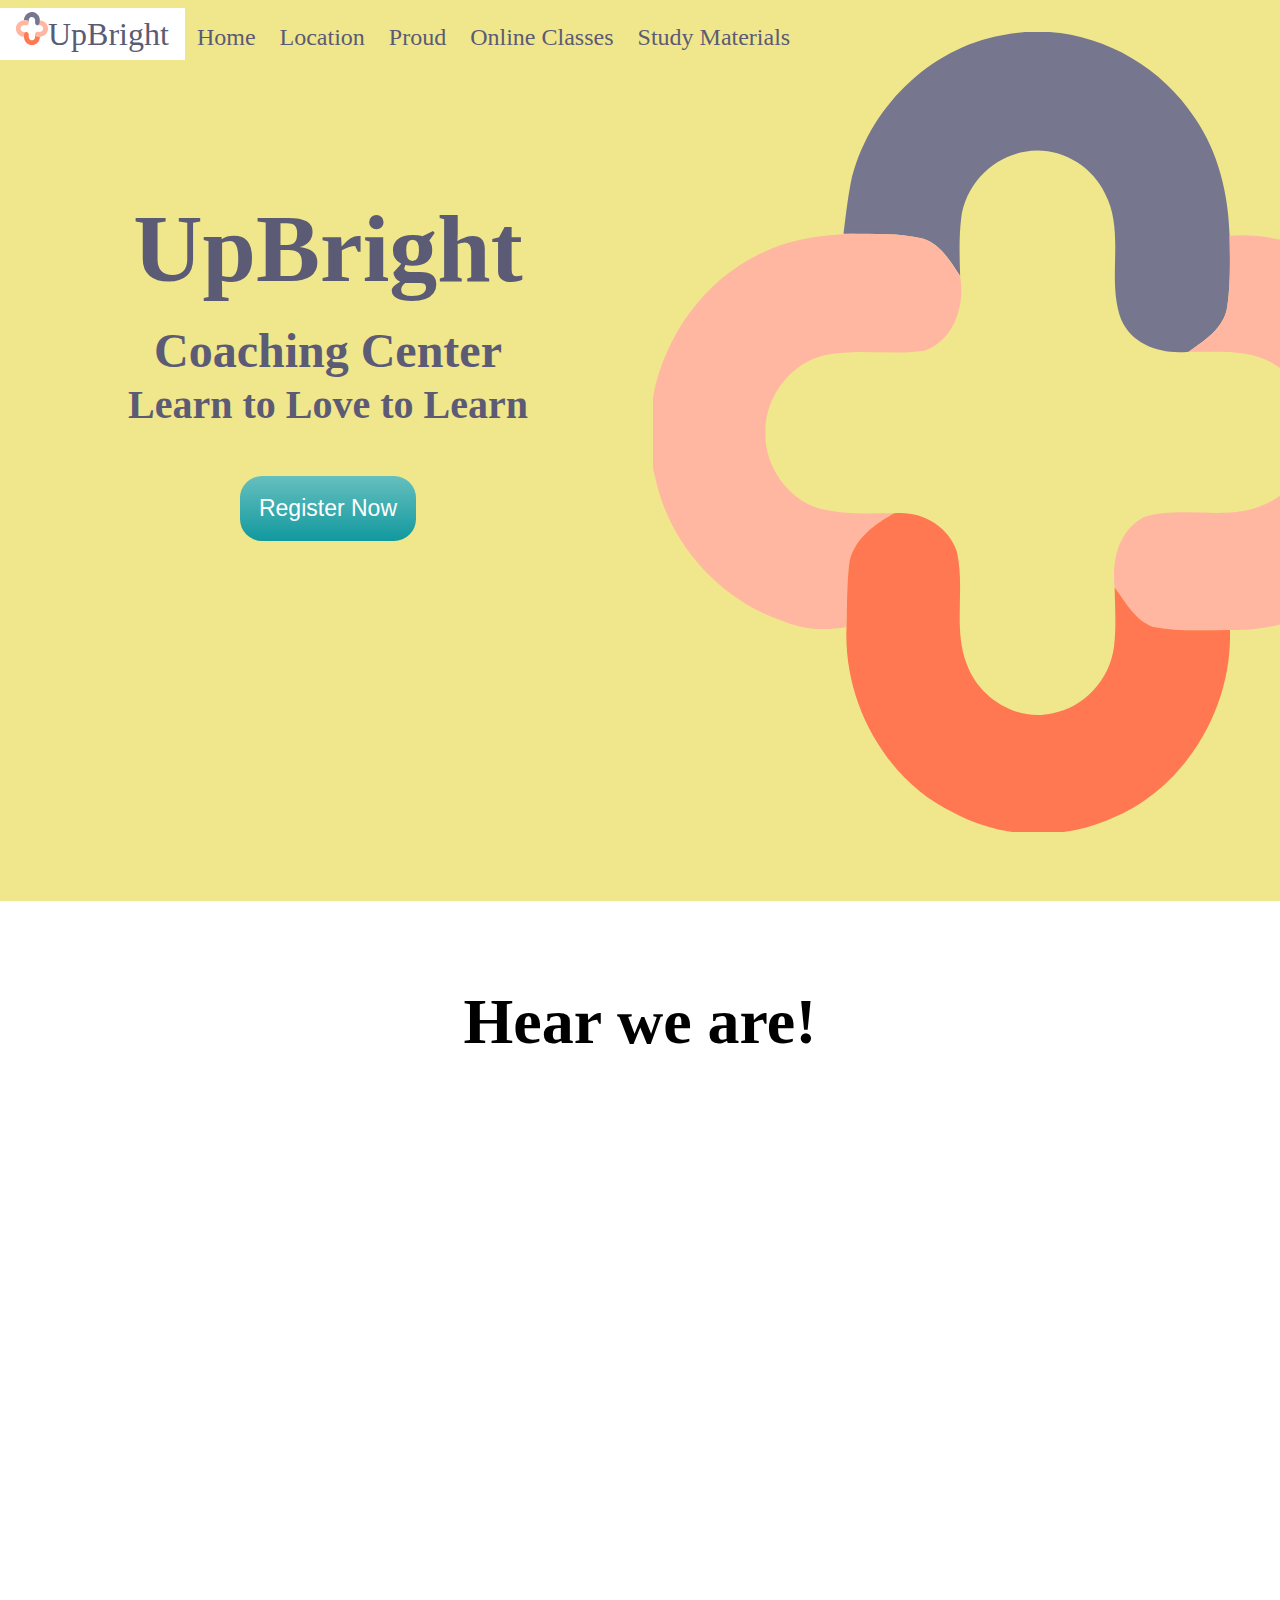
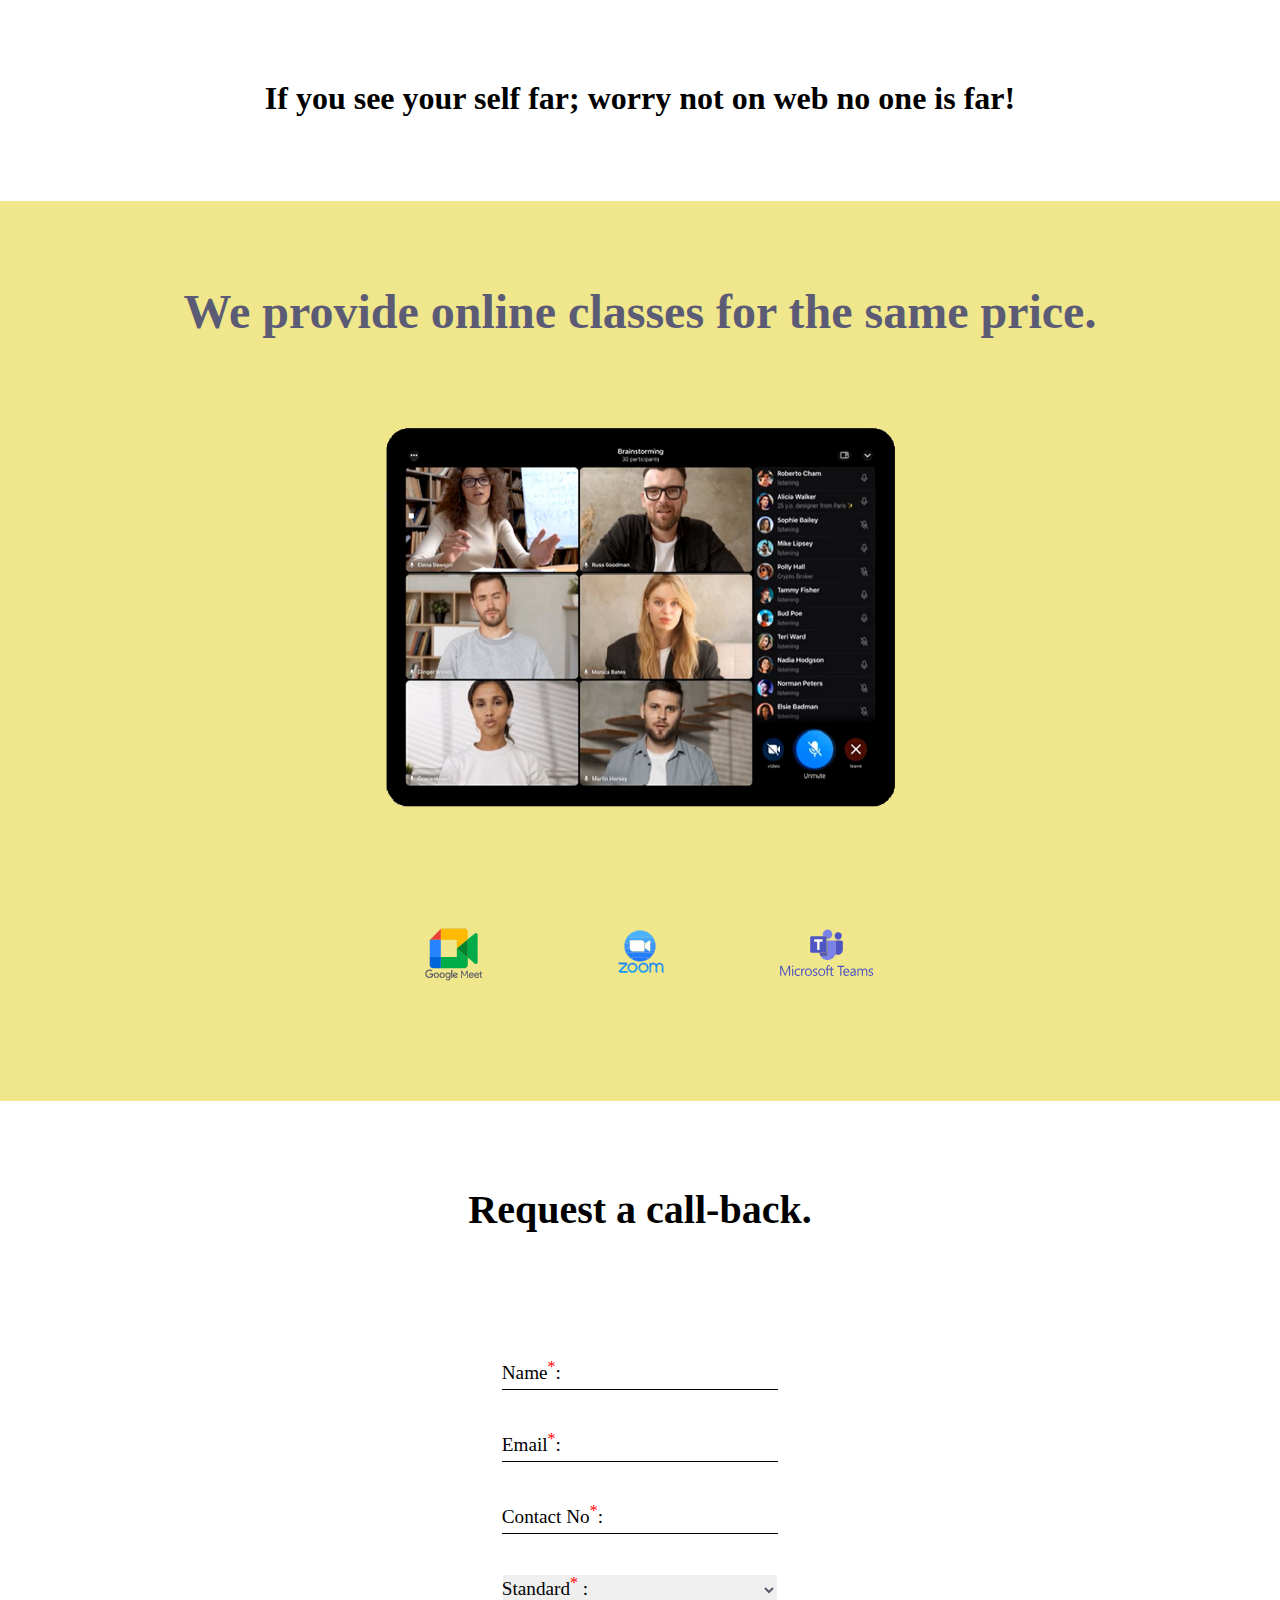
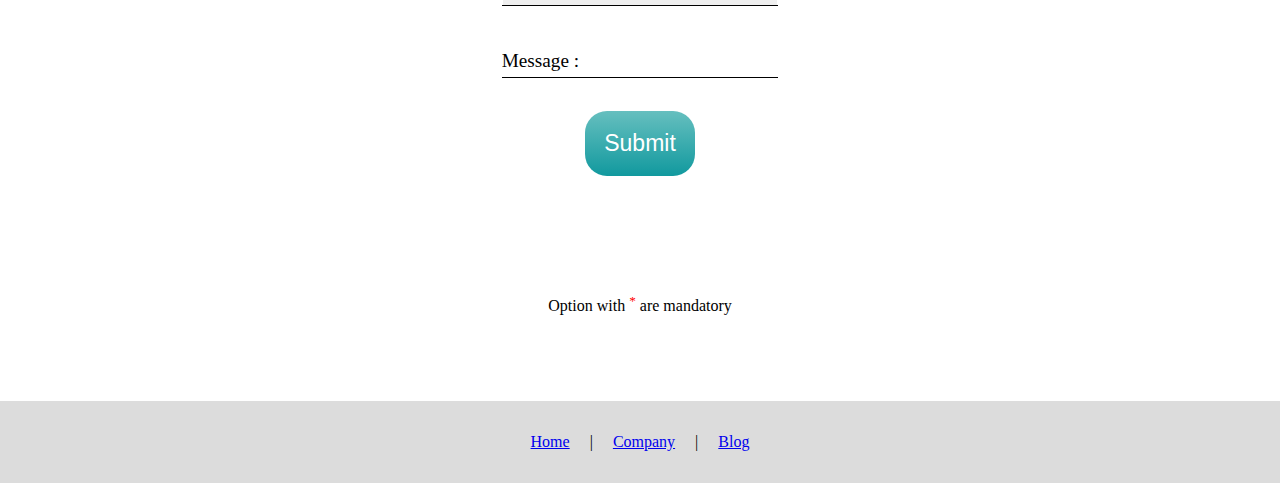
==== index.html @ 7863f7db "Add files via upload" ====
<!DOCTYPE html>
<html lang="en">

<head>
  <meta charset="UTF-8">
  <meta http-equiv="X-UA-Compatible" content="IE=edge">
  <meta name="viewport" content="width=device-width, initial-scale=1.0">
  <title>Home | UpBright Coaching Center</title>
  <link rel="stylesheet" href="style.css">
</head>

<body>


  <div class="section">


    <section id="heading-section">

      <div class="menu-container">
        <nav>
          <ul>

            <li class="menu">
              <a href="#" class="name-logo">
                <div class="home-logo-container">
                  <svg class="home-logo" viewBox="0 0 89 92" fill="none" xmlns="http://www.w3.org/2000/svg">
                    <g id="whole" clip-path="url(#clip0)">
                      <g id="top">
                        <path
                          d="M22.726 17.4018C24.6307 8.85883 31.7829 1.84208 40.1552 0.377273C48.4978 -1.42557 57.5546 2.62058 62.2864 9.87292C65.0044 13.7961 66.1749 18.6515 66.3039 23.4352C66.3436 26.1497 66.4329 28.8949 66.0361 31.5889C65.6591 34.0678 63.4172 35.4712 61.5821 36.7721C58.5962 37.0897 55.1639 36.1268 53.8347 33.0743C52.1086 28.4647 54.3207 23.1074 51.9995 18.631C50.4024 15.1483 46.4444 13.0791 42.774 13.7654C39.0739 14.3186 35.8698 17.5862 35.4334 21.448C35.1655 23.6401 35.2548 25.8526 35.3143 28.0652C34.1835 26.3546 33.0328 24.3571 30.9794 23.7527C28.2712 23.0664 25.4441 23.2713 22.6764 23.1996L21.9027 23.1894C22.1507 21.2533 22.359 19.3173 22.726 17.4018Z"
                          fill="#76768E" />
                      </g>
                      <g id="left">
                        <path
                          d="M12.4392 25.4531C15.6135 23.8347 19.1747 23.3737 22.6764 23.1996C25.4441 23.2713 28.2712 23.0664 30.9793 23.7527C33.0328 24.3571 34.1835 26.3546 35.3143 28.0652C35.8797 31.5172 34.6398 35.4814 31.1579 36.6697C27.3685 37.2126 23.4998 36.3829 19.7303 37.1818C15.8318 38.0628 12.836 41.9655 12.9153 46.0936C12.836 49.8837 15.3655 53.5303 18.8375 54.7186C21.7241 55.5483 24.7596 55.3537 27.7256 55.3537C25.5433 56.5624 23.2617 58.2116 22.5971 60.8236C22.2598 63.3333 22.3392 65.8839 22.2499 68.414C19.9286 68.834 17.528 68.7725 15.306 67.8813C8.00501 65.5458 1.97374 59.1642 0.297289 51.4099C-2.41083 41.2075 3.17405 29.7349 12.4392 25.4531Z"
                          fill="#FFB7A1" />
                      </g>
                      <g id="right">
                        <path
                          d="M66.3039 23.4352C78.2871 22.4518 89.1989 33.7913 88.8815 46.0629C89.1195 58.3447 78.2375 69.2847 66.3436 68.7623C63.3676 68.752 60.352 68.9671 57.4257 68.3833C55.3921 67.6252 54.3406 65.5253 53.0808 63.8864C52.7336 60.7007 53.5966 57.0643 56.7114 55.7019C61.5126 54.3703 67.0181 56.6238 71.4821 53.7249C76.5908 50.7544 76.9677 42.2011 72.1864 38.7184C69.1707 36.3009 65.1433 36.8233 61.5821 36.7721C63.4172 35.4712 65.6591 34.0678 66.0361 31.5889C66.4329 28.8949 66.3436 26.1497 66.3039 23.4352Z"
                          fill="#FFB7A1" />
                      </g>
                      <g id="bottom">
                        <path
                          d="M27.7257 55.3537C30.7115 55.0361 33.8958 56.6853 34.9275 59.7071C35.9194 63.9479 34.4811 68.5267 36.0583 72.665C37.4868 76.6599 41.8912 79.3335 45.9682 78.3399C49.5791 77.6945 52.5649 74.4269 53.0113 70.6778C53.2891 68.4242 53.1304 66.14 53.0808 63.8864C54.3406 65.5253 55.3921 67.6252 57.4257 68.3833C60.352 68.9671 63.3676 68.752 66.3436 68.7623C66.6511 78.2272 60.7389 87.4975 52.0888 90.6934C46.4841 92.9675 39.9767 92.6806 34.6299 89.8227C26.8229 86.0941 21.863 77.2336 22.2499 68.414C22.3392 65.8839 22.2598 63.3333 22.5971 60.8236C23.2617 58.2116 25.5433 56.5624 27.7257 55.3537Z"
                          fill="#FF7851" />
                      </g>
                    </g>
                    <defs>
                      <clipPath id="clip0">
                        <rect width="89" height="92" fill="white" />
                      </clipPath>
                    </defs>
                  </svg>
                </div>UpBright
              </a>
              <svg class="bars" aria-hidden="true" focusable="false" data-prefix="fas" data-icon="bars" role="img"
                xmlns="http://www.w3.org/2000/svg" viewBox="0 0 448 512">
                <path fill="currentColor"
                  d="M16 132h416c8.837 0 16-7.163 16-16V76c0-8.837-7.163-16-16-16H16C7.163 60 0 67.163 0 76v40c0 8.837 7.163 16 16 16zm0 160h416c8.837 0 16-7.163 16-16v-40c0-8.837-7.163-16-16-16H16c-8.837 0-16 7.163-16 16v40c0 8.837 7.163 16 16 16zm0 160h416c8.837 0 16-7.163 16-16v-40c0-8.837-7.163-16-16-16H16c-8.837 0-16 7.163-16 16v40c0 8.837 7.163 16 16 16z">
                </path>
              </svg>
            </li>
            <div class="shift">
              <li><a href="#" class="head">Home</a></li>
              <li><a href="#location">Location</a></li>
              <li><a href="#proud">Proud</a></li>
              <li><a href="#online-classes">Online Classes</a></li>
              <li><a href="#">Study Materials</a></li>
            </div>
          </ul>

        </nav>
      </div>

      <div class="heading-container">
        <div class="heading-content">
          <h1 class="heading">UpBright</h1>
          <h2 class="sub-heading">Coaching Center</h2>
          <h3 class="moto">Learn to Love to Learn</h3>
          <a href="#register"><button class="button">Register Now</button></a>
        </div>
      </div>

      <div id="logo-container">
        <svg class="logo" width="89" height="92" viewBox="0 0 89 92" fill="none" xmlns="http://www.w3.org/2000/svg">
          <g clip-path="url(#clip0)">
            <path
              d="M22.726 17.4018C24.6307 8.85883 31.7829 1.84208 40.1552 0.377273C48.4978 -1.42557 57.5546 2.62058 62.2864 9.87292C65.0044 13.7961 66.1749 18.6515 66.3039 23.4352C66.3436 26.1497 66.4329 28.8949 66.0361 31.5889C65.6591 34.0678 63.4172 35.4712 61.5821 36.7721C58.5962 37.0897 55.1639 36.1268 53.8347 33.0743C52.1086 28.4647 54.3207 23.1074 51.9995 18.631C50.4024 15.1483 46.4444 13.0791 42.774 13.7654C39.0739 14.3186 35.8698 17.5862 35.4334 21.448C35.1655 23.6401 35.2548 25.8526 35.3143 28.0652C34.1835 26.3546 33.0328 24.3571 30.9794 23.7527C28.2712 23.0664 25.4441 23.2713 22.6764 23.1996L21.9027 23.1894C22.1507 21.2533 22.359 19.3173 22.726 17.4018Z"
              fill="#76768E" />
            <path
              d="M12.4392 25.4531C15.6135 23.8347 19.1747 23.3737 22.6764 23.1996C25.4441 23.2713 28.2712 23.0664 30.9793 23.7527C33.0328 24.3571 34.1835 26.3546 35.3143 28.0652C35.8797 31.5172 34.6398 35.4814 31.1579 36.6697C27.3685 37.2126 23.4998 36.3829 19.7303 37.1818C15.8318 38.0628 12.836 41.9655 12.9153 46.0936C12.836 49.8837 15.3655 53.5303 18.8375 54.7186C21.7241 55.5483 24.7596 55.3537 27.7256 55.3537C25.5433 56.5624 23.2617 58.2116 22.5971 60.8236C22.2598 63.3333 22.3392 65.8839 22.2499 68.414C19.9286 68.834 17.528 68.7725 15.306 67.8813C8.00501 65.5458 1.97374 59.1642 0.297289 51.4099C-2.41083 41.2075 3.17405 29.7349 12.4392 25.4531Z"
              fill="#FFB7A1" />
            <path
              d="M66.3039 23.4352C78.2871 22.4518 89.1989 33.7913 88.8815 46.0629C89.1195 58.3447 78.2375 69.2847 66.3436 68.7623C63.3676 68.752 60.352 68.9671 57.4257 68.3833C55.3921 67.6252 54.3406 65.5253 53.0808 63.8864C52.7336 60.7007 53.5966 57.0643 56.7114 55.7019C61.5126 54.3703 67.0181 56.6238 71.4821 53.7249C76.5908 50.7544 76.9677 42.2011 72.1864 38.7184C69.1707 36.3009 65.1433 36.8233 61.5821 36.7721C63.4172 35.4712 65.6591 34.0678 66.0361 31.5889C66.4329 28.8949 66.3436 26.1497 66.3039 23.4352Z"
              fill="#FFB7A1" />
            <path
              d="M27.7257 55.3537C30.7115 55.0361 33.8958 56.6853 34.9275 59.7071C35.9194 63.9479 34.4811 68.5267 36.0583 72.665C37.4868 76.6599 41.8912 79.3335 45.9682 78.3399C49.5791 77.6945 52.5649 74.4269 53.0113 70.6778C53.2891 68.4242 53.1304 66.14 53.0808 63.8864C54.3406 65.5253 55.3921 67.6252 57.4257 68.3833C60.352 68.9671 63.3676 68.752 66.3436 68.7623C66.6511 78.2272 60.7389 87.4975 52.0888 90.6934C46.4841 92.9675 39.9767 92.6806 34.6299 89.8227C26.8229 86.0941 21.863 77.2336 22.2499 68.414C22.3392 65.8839 22.2598 63.3333 22.5971 60.8236C23.2617 58.2116 25.5433 56.5624 27.7257 55.3537Z"
              fill="#FF7851" />
          </g>
          <defs>
            <clipPath id="clip0">
              <rect width="89" height="92" fill="white" />
            </clipPath>
          </defs>
        </svg>
      </div>

    </section>


    <section id="location">
      <div class="location-container">
        <h1 class="sub-heading map-heading">Hear we are!</h1>
        <iframe class="map-image" src="https://www.google.com/maps/embed?pb=!1m14!1m8!1m3!1d13708.43570645692!2d76.0341157!3d30.7995795!3m2!1i1024!2i768!4f13.1!3m3!1m2!1s0x0%3A0x23a2404235d191b!2sUpbright%20coaching%20centre!5e0!3m2!1sen!2sin!4v1630418927649!5m2!1sen!2sin" width="600" height="450" style="border:0;" allowfullscreen="" loading="lazy"></iframe>
        <h1 class="map-sub-heading">If you see your self far; worry not on web no one is far!</h1>
      </div>
    </section>


    <section id="online-classes">
      <div class="video-call-container">
        <h1 class="sub-heading">We provide online classes for the same price.</h1>
        <img class="video-call" src="leek23sew.png" alt="Vidio-call">
        <div class="app-logo-container">
          <img class="app-logo" src="meet.svg" alt="Google meet">
          <img class="app-logo" src="zoom.svg" alt="Zoom">
          <img class="app-logo" src="teams.svg" alt="Microsoft teams">
        </div>
      </div>


    </section>


    <section id="register">
      <div class="register-container">
        <h1 class="reg-heading">Request a call-back.</h1>
        <form method="POST" action="https://formsubmit.co/a2f7e7051db5254246143e77afd2d0f6"
          enctype="multipart/form-data" name="Registration">


          <input type="hidden" name="_next" value="https://yourdomain.co/thanks.html">
          <input type="hidden" name="_captcha" value="false">
          <input type="hidden" name="_cc" value="upbrightcoaching777@gmail.com">

          <!-- classes in div (form); label label-name ; in span cotent-name are for form animations  -->

          <div class="form">
            <input type="text" name="name" id="name" spellcheck="false" autocomplete="name" required>
            <label class="label-name" for="name"><span class="content-name">Name<sup>*</sup>:</span></label>
          </div>

          <div class="form">
            <input type="email" name="email" id="email" required> <label class="label-name" for="name"><span
                class="content-name">Email<sup>*</sup>:</span></label>
          </div>

          <div class="form"> <input type="tel" name="contact-no" id="contact-no" autocomplete="tel" maxlength="13"
              required>
            <label class="label-name" for="name"><span class="content-name">Contact No<sup>*</sup>:</span></label>
          </div>

          <div class="form" id="standerd-div">
            <select name="Standerd" id="standerd" required>
              <option value=""> </option>
              <option value="8th">8<sup>th</sup></option>
              <option value="9th">9<sup>th</sup></option>
              <option value="10th">10<sup>th</sup></option>
              <option value="+1">+1 Commerce</option>
              <option value="+2">+2 Commerce</option>
              <option value="B.com 1st-year">B.com 1<sup>st</sup> Year</option>
              <option value="B.com 2nd-year">B.com 2<sup>nd</sup> Year</option>
              <option value="B.com 3rd-year">B.com 3<sup>rd</sup> Year</option>
              <option value="B.com 4th-year">B.com 4<sup>th</sup> Year</option>
            </select> <label class="label-name" id="standard-label" for="name"><span class="content-name"
                id="standard-content">Standard<sup>*</sup> : </span></label>
          </div>

          <div class="form">
            <input type="text" name="message" id="message" autocomplete="none"> <label class="label-name"
              for="name"><span class="content-name">Message :</span></label>
          </div>

          <button class="button reg-button" type="submit" value="submit">Submit</button>

        </form>
        <p class="note">Option with <sup>*</sup> are mandatory </p>
      </div>

    </section>



    <section class="footer">
      <p>
        <a href="#">Home</a> | <a href="#">Company</a> | <a href="#">Blog</a>
      </p>
    </section>


  </div>


  <script src="index.js"></script>
</body>

</html>
---- style.css ----
* {
  box-sizing: border-box;
  margin: 0;
  padding: 0;
  border: 0;
}
body {
  --section-1-color: khaki;
  --section-2-color: white;

  --section-1-text-color: #5b5b75;
  --section-2-text-color: black;
}

body {
  background-color: var(--section-1-color);
}

#heading-section {
  font-size: 1.5rem;
  color: var(--section-1-text-color);
}

nav {
  display: flex;
}

nav ul {
  list-style: none;
  align-items: baseline;
  display: flex;
  margin: 0.5em 0;
}

.shift {
  display: flex;
}

nav a {
  text-decoration: none;
  padding: 1em 0.5em;
  color: var(--section-1-text-color);
  transition: all 0.2s;
}

.name-logo {
  font-size: 2rem;
  background-color: white;
  padding: 0.5rem 1rem 0.5rem 1rem;
  margin: 0;
  transition: all 0.2s;
}
.home-logo-container {
  display: inline-block;
  margin: 0;
}
.home-logo {
  text-align: center;
  width: 1em;
  margin: 0;
  padding: 0;
}

/* logo animation */

#home-whole {
  display: inherit;
}
#home-logo-container {
  display: inherit;
}
#home-logo {
  display: inherit;
}
#whole,
#top,
#left,
#bottom,
#right {
  animation: spin 1.5s linear;
  transform-origin: center;
  transform-box: fill-box;
}

@keyframes spin {
  from {
    transform: rotateZ(0deg);
  }
  to {
    transform: rotateZ(360deg);
  }
}

@media screen {
  nav a:hover {
    background-color: white;
    padding: 1em 0.5em;
    color: #ff7851;
  }

  .name-logo:hover {
    padding: 1rem 1rem 1.4rem 1rem;
    margin: 0;
  }
}

.bars {
  width: 2rem;
  display: none;
}

/* heading section */

.heading-container {
  display: inline-block;
  height: calc(100vh - 192px);
  text-align: center;
  margin: 8rem 8rem 0;
}
.heading {
  font-size: 6rem;
  margin-bottom: 0.2em;
}
.sub-heading {
  font-size: 3rem;
  margin-bottom: 0.2rem;
}
.moto {
  font-size: 2.5rem;
  margin: 0;
}

.button {
  background: #66bfbf;
  background-image: -webkit-linear-gradient(top, #66bfbf, #11999e);
  background-image: -moz-linear-gradient(top, #66bfbf, #11999e);
  background-image: -ms-linear-gradient(top, #66bfbf, #11999e);
  background-image: -o-linear-gradient(top, #66bfbf, #11999e);
  background-image: -webkit-gradient(to bottom, #66bfbf, #11999e);
  -webkit-border-radius: 22px;
  -moz-border-radius: 22px;
  border-radius: 22px;
  color: #ffffff;
  font-family: "Montserrat", sans-serif;
  font-size: 23px;
  font-weight: 400;
  padding: 19px;
  text-decoration: none;
  display: inline-block;
  cursor: pointer;
  text-align: center;
  margin: 3rem;
  margin-bottom: 6.8rem;
}

#logo-container {
  display: inline-block;
  width: 50%;
  position: absolute;
  left: 50%;
  top: 2rem;
  overflow: hidden;
  z-index: -2;
}

.logo {
  height: 50rem;
  width: 50rem;
}

/* google map location */

#location {
  background-color: var(--section-2-color);
  color: var(--section-2-text-color);
}

.location-container {
  display: flex;
  flex-direction: column;
  align-items: center;
  justify-content: space-evenly;
  text-align: center;
  height: 100vh;
}

.map-heading {
  font-size: 4rem;
}
.map-sub-heading {
  font-size: 2rem;
}

.map-image {
  width: 50%;
}

/* online classes  */

#online-classes {
  color: var(--section-1-text-color);
}

.video-call-container {
  display: flex;
  flex-direction: column;
  align-items: center;
  height: 100vh;
  justify-content: space-evenly;
  text-align: center;
}

.video-call {
  display: flex;
  width: 40vw;
}

.app-logo-container {
  display: flex;
  justify-content: space-evenly;
}
.app-logo {
  margin: 0;
  width: 15%;
}

/* form to get call back */

#register {
  display: flex;
  flex-direction: column;
  align-items: center;
  justify-content: space-around;
  height: 100vh;
  background-color: var(--section-2-color);
  /* text-align: center; */
  padding: 0;
  margin: 0;
  box-sizing: border-box;
  color: var(--section-2-text-color);
}
.register-container {
  height: 100vh;
  width: 90vw;
  display: flex;
  flex-direction: column;
  align-items: center;
  justify-content: space-evenly;
}

.reg-heading {
  font-size: 2.5rem;
}

form {
  display: flex;
  flex-direction: column;
  align-items: center;
  justify-content: space-evenly;
  width: 30%;
}
label sup,
p sup {
  color: red;
}

/* form animation */

.form {
  position: relative;
  width: 80%;
  height: 70px;
  margin: 1px;

  overflow: hidden;
}
input,
select {
  position: absolute;
  width: 100%;
  height: 2rem;
  color: #595f6e;
  padding: 0;
  font-size: 1rem;
  left: 0;
  bottom: 0;

  border: 0;
  outline: 0;
}

.label-name {
  position: absolute;
  width: 100%;
  height: 100%;
  left: 0;
  pointer-events: none;
  border-bottom: 1px solid black;
  font-size: 1.2rem;
}

.reg-button {
  margin: 2rem 0;
}

/*  selection border hidden  */

select {
  border: 1px solid var(--section-2-color);
}

.label-name::after {
  content: "";
  height: 100%;
  width: 100%;
  position: absolute;
  border-bottom: 3px solid #64a9d1;
  left: 0px;
  transform: translateX(-100%);
  transition: transform ease 0.3s;
}

.content-name {
  position: absolute;
  bottom: 5px;
  left: 0;
  transition: all 0.3s ease;
}

.form input:focus + .label-name .content-name,
.form input.dirty + .label-name .content-name {
  transform: translateY(-170%);
  font-size: 14px;
  color: #5fa8d3;
}

.form input:focus + .label-name::after,
.form input.dirty + .label-name::after {
  transform: translateX(0px);
}

.form select:focus + .label-name .content-name,
.form select.dirty + .label-name .content-name {
  transform: translateY(-170%);
  font-size: 14px;
  color: #5fa8d3;
}

.note {
  margin: 0;
}

.footer {
  text-align: center;
  word-spacing: 1rem;
  background-color: gainsboro;
  margin: 0;
  padding: 2rem 0 2rem;
}

@media screen and (max-width: 820px) {
  .menu-container {
    position: relative;
    width: 100vw;
    z-index: 1;
    overflow: hidden;
  }

  nav {
    position: relativ;
    justify-content: center;
    height: 100vh;
    color: white;
  }

  nav ul {
    width: 100vw;
    margin: 0;
    flex-direction: column;
    align-items: center;
  }
  nav li {
    padding: 0;
    width: 100vw;
  }
  nav a {
    padding: 1.5em 0;
    display: block;
    text-align: center;
    -webkit-tap-highlight-color: transparent;
    color: white;
  }

  .menu {
    position: relative;
    /* right: 100%; */
    display: flex;
    justify-content: center;
    align-items: center;
    width: 100%;
    margin: 0;
    color: #5b5b75;
    background-color: white;
    -webkit-tap-highlight-color: transparent;
  }

  .name-logo {
    display: flex;
    position: relative;
    color: #5b5b75;
  }

  .bars {
    position: absolute;
    display: flex;
    align-items: center;
    right: 0;
    width: 2rem;
    margin-right: 2rem;
    cursor: pointer;
  }

  .shift {
    display: inline;
    position: relative;
    left: 100%;
    background-color: #5b5b75;
    height: 95vh;
    border: 0;
    transition: all 0.7s;
  }

  /* ******purple***************

****** MENU  SHIFT ON CLICK  ***********

*********purple************ */

  .shift-menu {
    left: 0 !important;
  }

  /* **************** */

  @media screen {
    nav a:hover,
    nav a:active {
      background-color: white;
      padding: 1em 0.5em;
      color: #ff7851;
    }

    .name-logo:hover {
      padding: 0.5rem 1rem 0.5rem 1rem;
      margin: 0;
    }
  }

  /* heading section */

  .heading-container {
    display: flex;
    flex-direction: column;
    justify-content: space-around;
    position: absolute;
    align-items: center;
    width: 100%;
    height: calc(100vh - 57px);
    top: 57px;
    margin: 0;
  }

  .heading-content {
    display: flex;
    flex-direction: column;
    position: absolute;
    width: 100%;
  }
  .heading {
    font-size: 15vmin;
  }

  .sub-heading {
    font-size: 10vmin;
  }

  .moto {
    font-size: 8vmin;
  }

  .heading,
  .sub-heading,
  .moto {
    color: #313142;
  }

  .button {
    font-size: 5vmin;
    margin: 0;
    margin-top: 1em;
  }

  #logo-container {
    display: flex;
    position: absolute;
    width: 100vw;
    height: 100vh;
    left: 0%;
    align-items: center;
  }
  .logo {
    fill-opacity: 77%;
  }

  #location {
    display: flex;
    flex-direction: column;
    justify-content: space-around;
    align-items: center;
    height: 100vh;
  }
  .location-container {
    display: flex;
    flex-direction: column;
    align-items: center;
    justify-content: space-evenly;
    height: 90vh;
    padding: 1em 2em;
  }

  .map-heading {
    font-size: 10vmin;
  }
  .map-image {
    width: 100%;
    margin: 2rem 0;
  }
  .map-sub-heading {
    font-size: 7vmin;
    margin: 0;
  }

  #online-classes {
    height: 100vh;
  }
  .video-call-container .sub-heading {
    font-size: 10vmin;
  }
  .video-call-container {
    display: flex;
    flex-direction: column;
    justify-content: space-evenly;
    width: 100vw;
    height: 100vh;
    overflow: hidden;
  }
  .video-call {
    position: relative;
    left: 7%;
    width: 100vmin;
    margin: 1rem 0;
  }
  .app-logo {
    width: 30%;
    display: inline-block;
  }

  #register {
    height: 100vh;
    padding: 0;
    margin: 0;
    width: 100%;
  }

  .register-container {
    display: flex;
    flex-direction: column;
    align-items: center;
    justify-content: space-evenly;
    width: 100%;
  }
  .reg-heading {
    font-size: 10vmin;
  }

  label sup,
  p sup {
    color: red;
  }

  /* form animation */

  .form {
    position: relative;
    width: 50vw;
    height: 70px;
    margin: 1px;

    overflow: hidden;
  }

  .reg-button {
    font-size: 5vmin;
    margin: 2em 0;
  }

  .note {
    justify-items: legacy;
  }

  .footer {
    text-align: center;
    word-spacing: 1rem;
    background-color: gainsboro;
    margin: 0;
    padding: 2rem 0 2rem;
  }
}
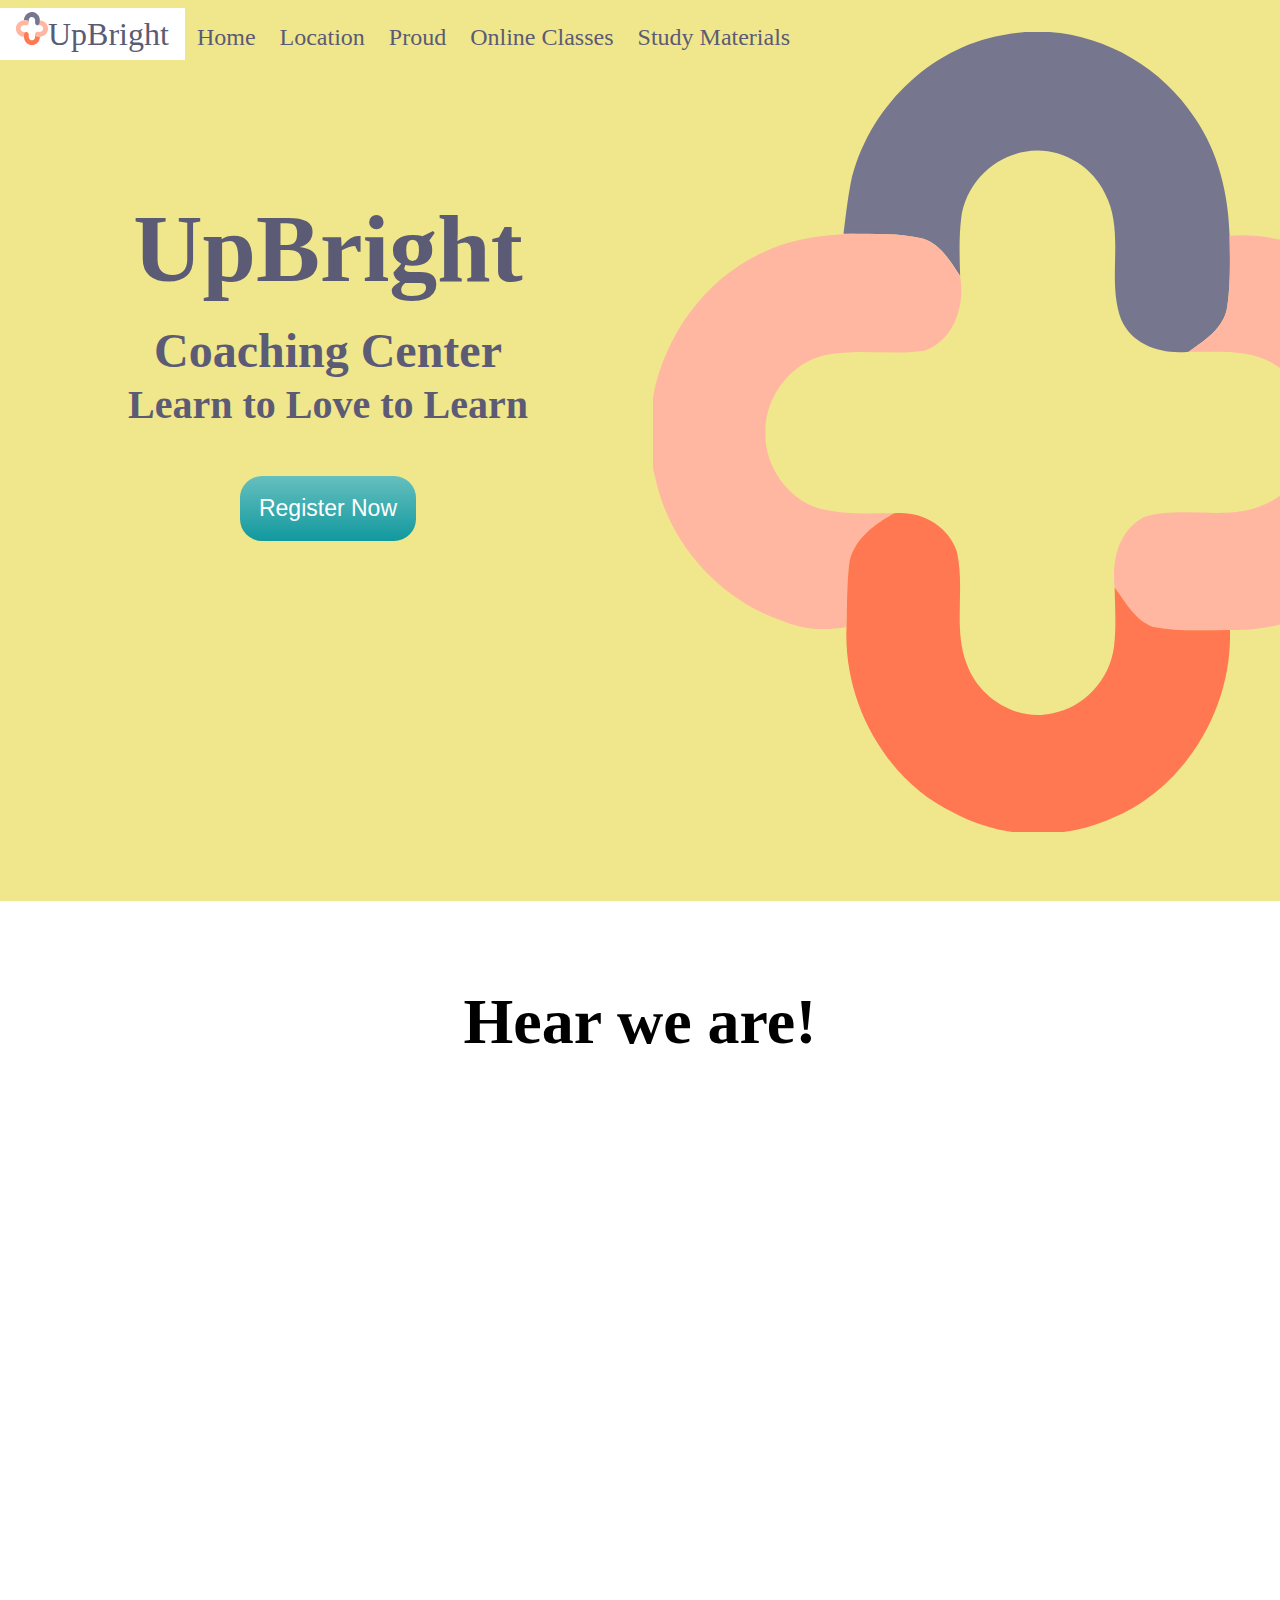
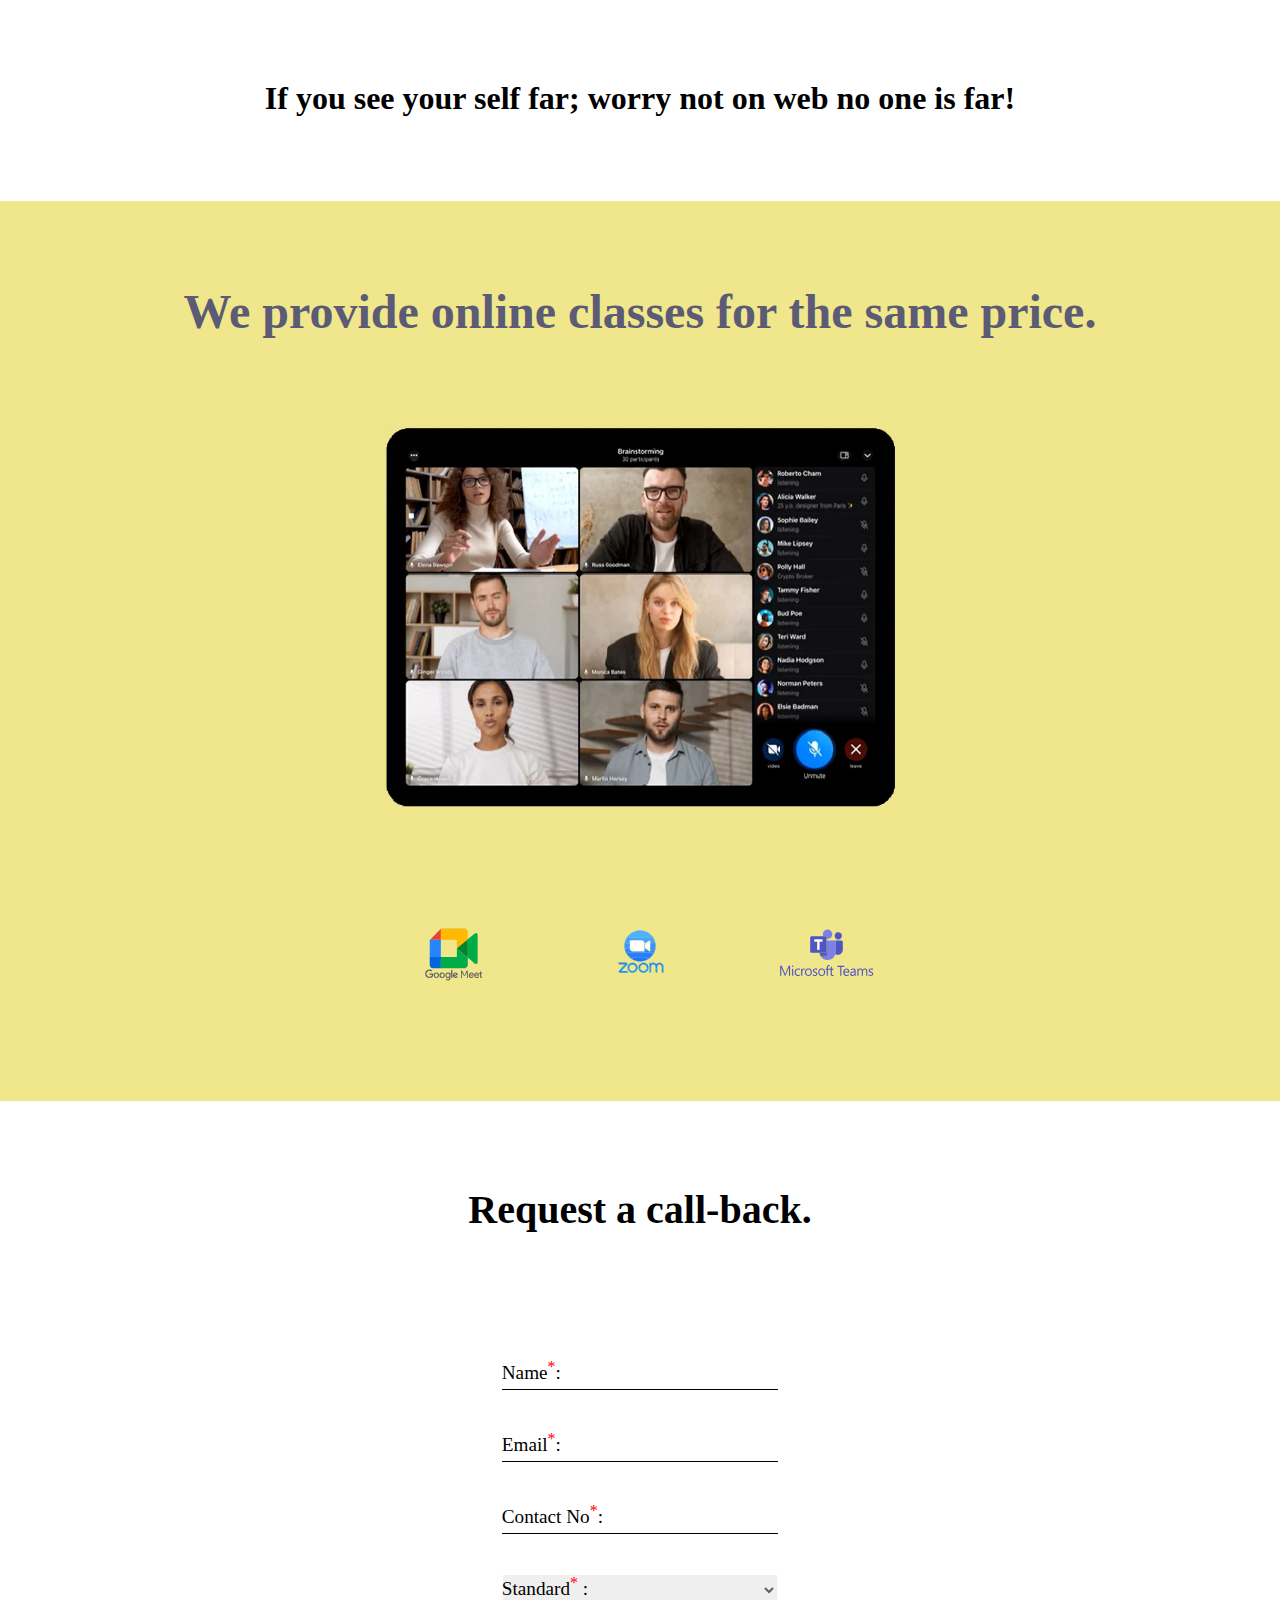
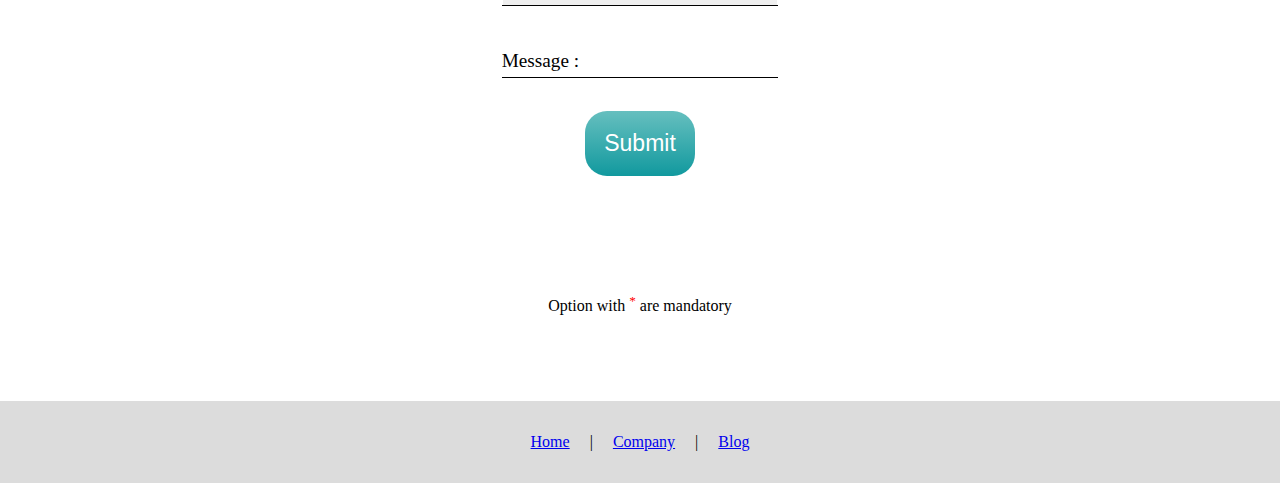
==== commit 50f3f8f9: "Update index.html" ====
--- a/index.html
+++ b/index.html
@@ -122,7 +122,7 @@
     <section id="online-classes">
       <div class="video-call-container">
         <h1 class="sub-heading">We provide online classes for the same price.</h1>
-        <img class="video-call" src="leek23sew.png" alt="Vidio-call">
+        <img class="video-call" src="leek23sew.webp" alt="Vidio-call">
         <div class="app-logo-container">
           <img class="app-logo" src="meet.svg" alt="Google meet">
           <img class="app-logo" src="zoom.svg" alt="Zoom">
@@ -141,7 +141,7 @@
           enctype="multipart/form-data" name="Registration">
 
 
-          <input type="hidden" name="_next" value="https://yourdomain.co/thanks.html">
+          <input type="hidden" name="_next" value="https://upbrightcoaching.github.io/index/success">
           <input type="hidden" name="_captcha" value="false">
           <input type="hidden" name="_cc" value="upbrightcoaching777@gmail.com">
 
@@ -206,4 +206,4 @@
   <script src="index.js"></script>
 </body>
 
-</html>+</html>
